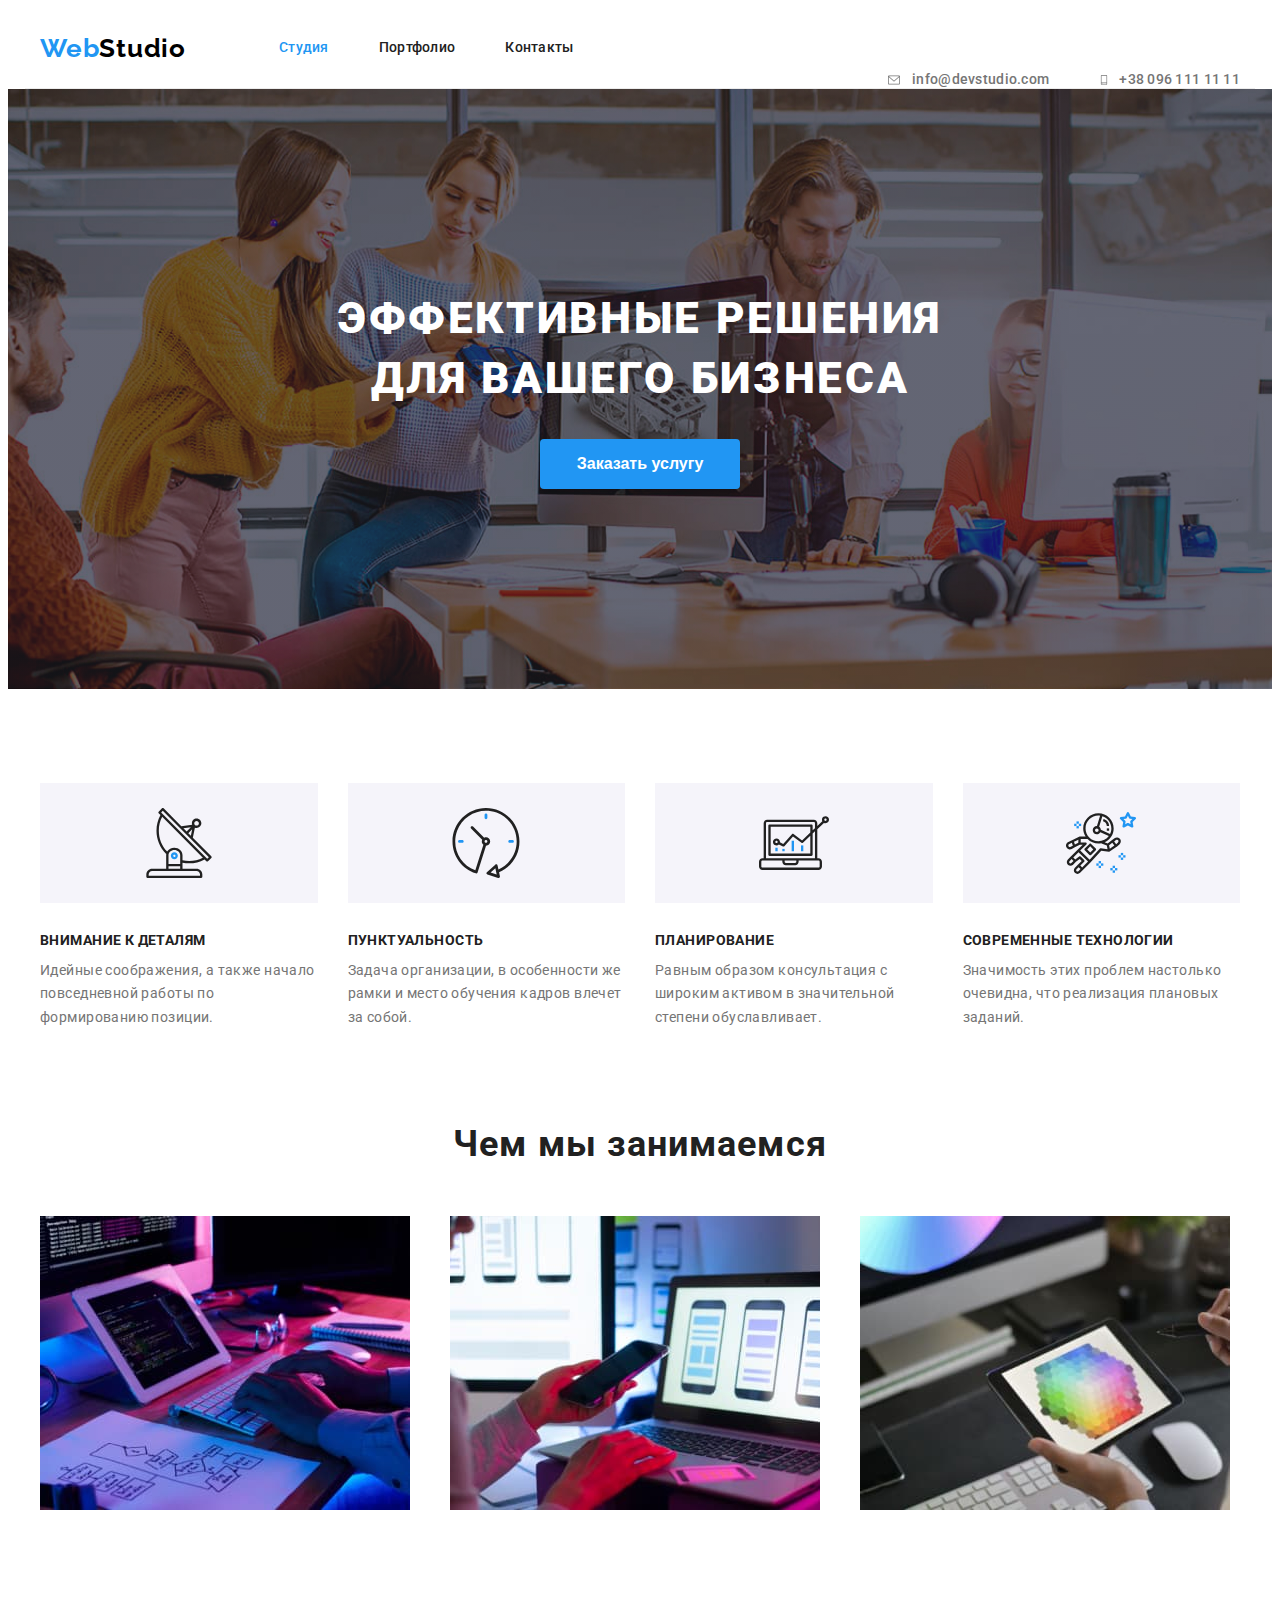
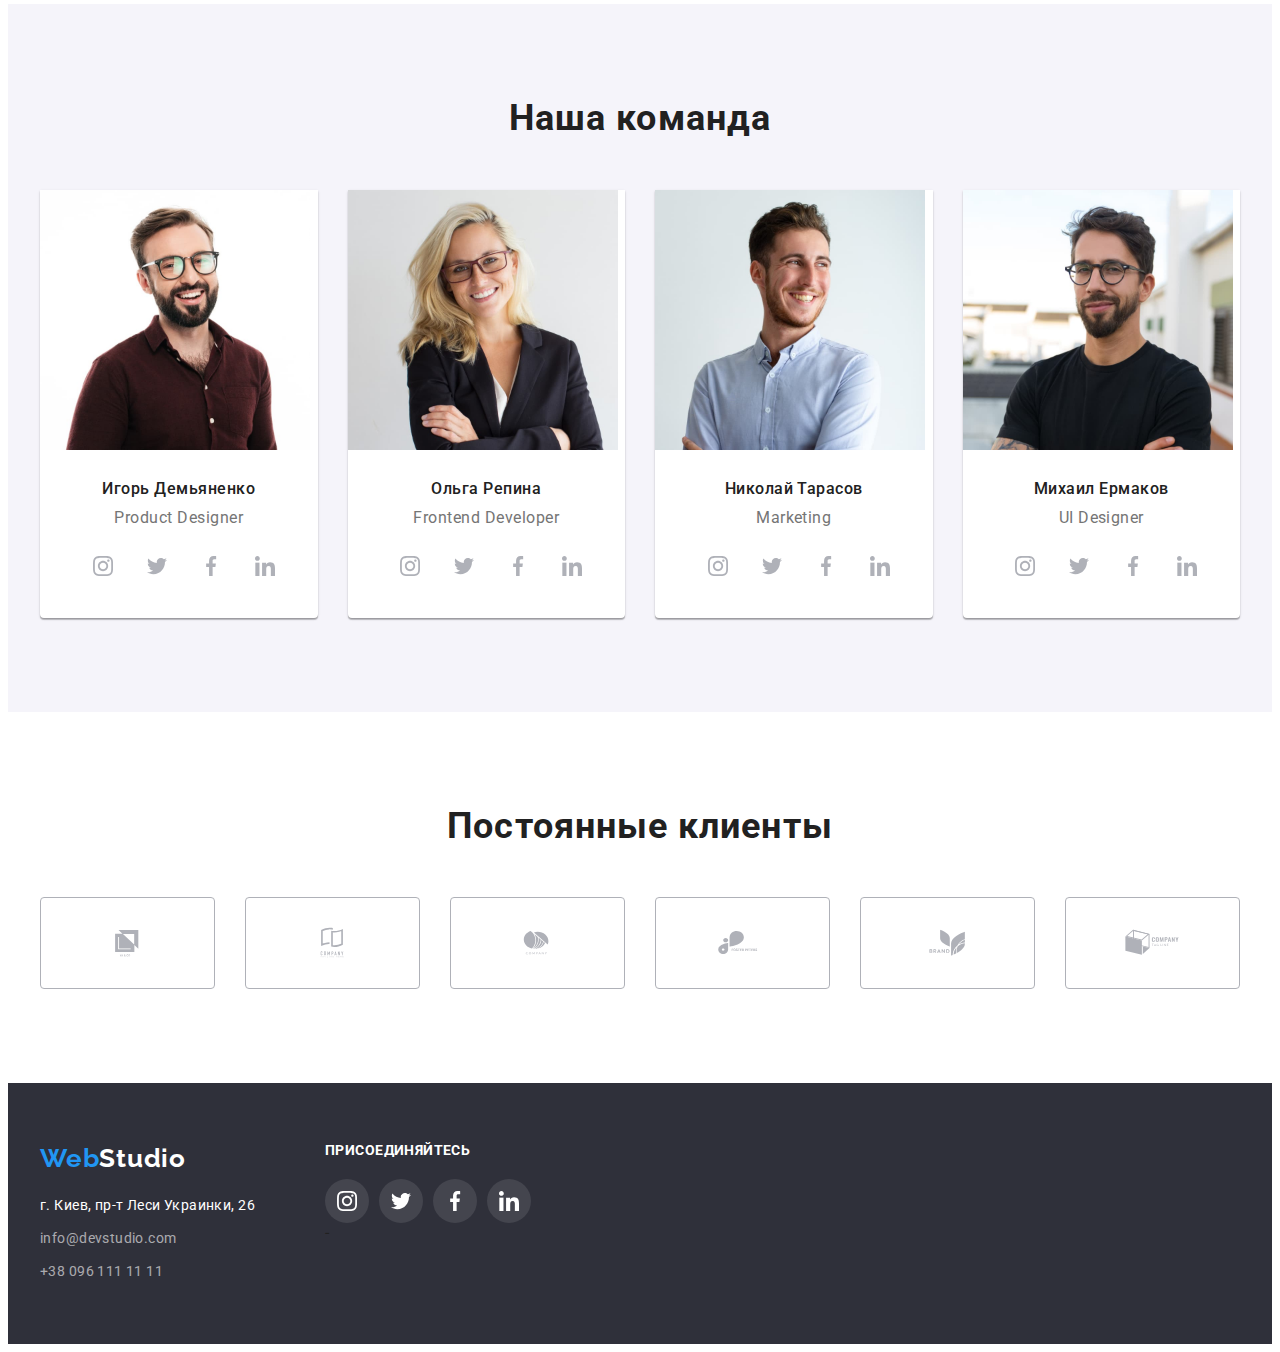
==== index.html @ b6491255 "add first edits" ====
<!DOCTYPE html>
<html lang="ru">
  <head>
    <meta charset="UTF-8" />
    <meta http-equiv="X-UA-Compatible" content="IE=edge" />
    <meta name="viewport" content="width=device-width, initial-scale=1.0" />
    <link rel="preconnect" href="https://fonts.googleapis.com" />
    <link rel="preconnect" href="https://fonts.gstatic.com" crossorigin />
    <link
      href="https://fonts.googleapis.com/css2?family=Raleway:wght@700&family=Roboto:wght@400;500;700;900&display=swap"
      rel="stylesheet"
    />
    <link
      rel="stylesheet"
      href="https://cdnjs.cloudflare.com/ajax/libs/modern-normalize/1.1.0/modern-normalize.min.css"
      integrity="sha512-wpPYUAdjBVSE4KJnH1VR1HeZfpl1ub8YT/NKx4PuQ5NmX2tKuGu6U/JRp5y+Y8XG2tV+wKQpNHVUX03MfMFn9Q=="
      crossorigin="anonymous"
      referrerpolicy="no-referrer"
    />
    <title>WebStudio</title>
    <link rel="stylesheet" href="./css/styles.css" />
  </head>

  <body>
    <!-- Header -->

    <header class="header">
      <div class="container header-container">
        <a href="" lang="en" class="header-logo link"> <span>Web</span>Studio</a>
        <nav>
          <ul class="header-nav-list list">
            <li class="header-nav-iteam">
              <a class="header-link link current" href="">Студия</a>
            </li>
            <li class="header-nav-iteam">
              <a class="header-link link" href="./portfolio.html">Портфолио</a>
            </li>
            <li class="header-nav-iteam">
              <a class="header-link link" href="">Контакты</a>
            </li>
          </ul>
        </nav>

        <ul class="header-contacts-list list">
          <li class="header-contact-iteam">
            <a class="header-contact-link link" href="mailto:info@devstudio.com">
              <svg class="header-icon" width="16" height="12">
                <use href="./images/icons.svg#icon-mail"></use></svg
              >info@devstudio.com
            </a>
          </li>
          <li class="header-contact-iteam">
            <a class="header-contact-link link" href="tel:+380961111111"
              ><svg class="header-icon" width="10" height="16">
                <use href="./images/icons.svg#icon-tel"></use></svg
              >+38 096 111 11 11</a
            >
          </li>
        </ul>
      </div>
    </header>

    <main>
      <!-- Hero section -->

      <section class="hero section">
        <div class="container">
          <h1 class="hero-title">Эффективные решения для вашего бизнеса</h1>
          <button class="hero-btn" type="button">Заказать услугу</button>
        </div>
      </section>

      <!-- Benefits -->

      <section class="section benefits">
        <div class="container">
          <ul class="benefits-list card-set list">
            <li class="card-set-iteam">
              <div class="benefits-bloc-icon">
                <svg class="benefits-icon" width="70" height="70">
                  <use href="./images/icons.svg#icon-benefits-antenna"></use>
                </svg>
              </div>
              <h3 class="benefits-title">Внимание к деталям</h3>
              <p class="benefits-after-title">
                Идейные соображения, а также начало повседневной работы по формированию позиции.
              </p>
            </li>
            <li class="card-set-iteam">
              <div class="benefits-bloc-icon">
                <svg class="benefits-icon" width="70" height="70">
                  <use href="./images/icons.svg#icon-benefits-clock"></use>
                </svg>
              </div>
              <h3 class="benefits-title">Пунктуальность</h3>
              <p class="benefits-after-title">
                Задача организации, в особенности же рамки и место обучения кадров влечет за собой.
              </p>
            </li>
            <li class="card-set-iteam">
              <div class="benefits-bloc-icon">
                <svg class="benefits-icon" width="70" height="70">
                  <use href="./images/icons.svg#icon-benefits-diagram"></use>
                </svg>
              </div>
              <h3 class="benefits-title">Планирование</h3>
              <p class="benefits-after-title">
                Равным образом консультация с широким активом в значительной степени обуславливает.
              </p>
            </li>
            <li class="card-set-iteam">
              <div class="benefits-bloc-icon">
                <svg class="benefits-icon" width="70" height="70">
                  <use href="./images/icons.svg#icon-benefits-astronaut"></use>
                </svg>
              </div>
              <h3 class="benefits-title">Современные технологии</h3>
              <p class="benefits-after-title">
                Значимость этих проблем настолько очевидна, что реализация плановых заданий.
              </p>
            </li>
          </ul>
        </div>
      </section>

      <!-- Features -->

      <section class="section features">
        <div class="container">
          <h2 class="main-title features-title">Чем мы занимаемся</h2>

          <ul class="features-list card-set list">
            <li class="features-iteam card-set-iteam">
              <img src="./images/what-we-do/what-we-do1.jpg" alt="Чем мы занимаемся" width="370" />
            </li>
            <li class="features-iteam card-set-iteam">
              <img src="./images/what-we-do/what-we-do2.jpg" alt="Чем мы занимаемся" width="370" />
            </li>
            <li class="features-iteam card-set-iteam">
              <img src="./images/what-we-do/what-we-do3.jpg" alt="Чем мы занимаемся" width="370" />
            </li>
          </ul>
        </div>
      </section>

      <!-- Teams -->

      <section class="teams section">
        <div class="container">
          <h2 class="main-title teams-title">Наша команда</h2>
          <ul class="team-list card-set list">
            <li class="teams-iteam card-set-iteam">
              <img src="./images/teams/team1.jpg" alt="Наша команда" width="270" height="260" />
              <div class="teams-content">
                <h3 class="team-name">Игорь Демьяненко</h3>
                <p lang="en" class="team-after-name">Product Designer</p>
                <ul class="team-soc-list list">
                  <li class="team-soc-iteam">
                    <a href="" class="team-soc-link link">
                      <svg class="team-soc-icon" width="20" height="20">
                        <use href="./images/icons.svg#icon-instagram"></use>
                      </svg>
                    </a>
                  </li>
                  <li class="team-soc-iteam">
                    <a href="" class="team-soc-link link">
                      <svg class="team-soc-icon" width="20" height="20">
                        <use href="./images/icons.svg#icon-twitter"></use>
                      </svg>
                    </a>
                  </li>
                  <li class="team-soc-iteam">
                    <a href="" class="team-soc-link link">
                      <svg class="team-soc-icon" width="20" height="20">
                        <use href="./images/icons.svg#icon-facebook"></use>
                      </svg>
                    </a>
                  </li>
                  <li class="team-soc-iteam">
                    <a href="" class="team-soc-link link">
                      <svg class="team-soc-icon" width="20" height="20">
                        <use href="./images/icons.svg#icon-linkedin"></use>
                      </svg>
                    </a>
                  </li>
                </ul>
              </div>
            </li>
            <li class="teams-iteam card-set-iteam">
              <img src="./images/teams/team2.jpg" alt="Наша команда" width="270" height="260" />
              <div class="teams-content">
                <h3 class="team-name">Ольга Репина</h3>
                <p lang="en" class="team-after-name">Frontend Developer</p>
                <ul class="team-soc-list list">
                  <li class="team-soc-iteam">
                    <a href="" class="team-soc-link link">
                      <svg class="team-soc-icon" width="20" height="20">
                        <use href="./images/icons.svg#icon-instagram"></use>
                      </svg>
                    </a>
                  </li>
                  <li class="team-soc-iteam">
                    <a href="" class="team-soc-link link">
                      <svg class="team-soc-icon" width="20" height="20">
                        <use href="./images/icons.svg#icon-twitter"></use>
                      </svg>
                    </a>
                  </li>
                  <li class="team-soc-iteam">
                    <a href="" class="team-soc-link link">
                      <svg class="team-soc-icon" width="20" height="20">
                        <use href="./images/icons.svg#icon-facebook"></use>
                      </svg>
                    </a>
                  </li>
                  <li class="team-soc-iteam">
                    <a href="" class="team-soc-link link">
                      <svg class="team-soc-icon" width="20" height="20">
                        <use href="./images/icons.svg#icon-linkedin"></use>
                      </svg>
                    </a>
                  </li>
                </ul>
              </div>
            </li>
            <li class="teams-iteam card-set-iteam">
              <img src="./images/teams/team3.jpg" alt="Наша команда" width="270" height="260" />
              <div class="teams-content">
                <h3 class="team-name">Николай Тарасов</h3>
                <p lang="en" class="team-after-name">Marketing</p>
                <ul class="team-soc-list list">
                  <li class="team-soc-iteam">
                    <a href="" class="team-soc-link link">
                      <svg class="team-soc-icon" width="20" height="20">
                        <use href="./images/icons.svg#icon-instagram"></use>
                      </svg>
                    </a>
                  </li>
                  <li class="team-soc-iteam">
                    <a href="" class="team-soc-link link">
                      <svg class="team-soc-icon" width="20" height="20">
                        <use href="./images/icons.svg#icon-twitter"></use>
                      </svg>
                    </a>
                  </li>
                  <li class="team-soc-iteam">
                    <a href="" class="team-soc-link link">
                      <svg class="team-soc-icon" width="20" height="20">
                        <use href="./images/icons.svg#icon-facebook"></use>
                      </svg>
                    </a>
                  </li>
                  <li class="team-soc-iteam">
                    <a href="" class="team-soc-link link">
                      <svg class="team-soc-icon" width="20" height="20">
                        <use href="./images/icons.svg#icon-linkedin"></use>
                      </svg>
                    </a>
                  </li>
                </ul>
              </div>
            </li>
            <li class="teams-iteam card-set-iteam">
              <img src="./images/teams/team4.jpg" alt="Наша команда" width="270" height="260" />
              <div class="teams-content">
                <h3 class="team-name">Михаил Ермаков</h3>
                <p lang="en" class="team-after-name">UI Designer</p>
                <ul class="team-soc-list list">
                  <li class="team-soc-iteam">
                    <a href="" class="team-soc-link link">
                      <svg class="team-soc-icon" width="20" height="20">
                        <use href="./images/icons.svg#icon-instagram"></use>
                      </svg>
                    </a>
                  </li>
                  <li class="team-soc-iteam">
                    <a href="" class="team-soc-link link">
                      <svg class="team-soc-icon" width="20" height="20">
                        <use href="./images/icons.svg#icon-twitter"></use>
                      </svg>
                    </a>
                  </li>
                  <li class="team-soc-iteam">
                    <a href="" class="team-soc-link link">
                      <svg class="team-soc-icon" width="20" height="20">
                        <use href="./images/icons.svg#icon-facebook"></use>
                      </svg>
                    </a>
                  </li>
                  <li class="team-soc-iteam">
                    <a href="" class="team-soc-link link">
                      <svg class="team-soc-icon" width="20" height="20">
                        <use href="./images/icons.svg#icon-linkedin"></use>
                      </svg>
                    </a>
                  </li>
                </ul>
              </div>
            </li>
          </ul>
        </div>
      </section>

      <!-- Regular-clients -->

      <section class="regular-clients section">
        <div class="container">
          <h2 class="regular-clients-title main-title">Постоянные клиенты</h2>
          <ul class="regular-clients-list card-set list">
            <li class="regular-client-iteam card-set-iteam">
              <a href="" class="regular-client-icon">
                <svg width="106" height="60">
                  <use href="./images/icons.svg#icon-client-1"></use>
                </svg>
              </a>
            </li>
            <li class="regular-client-iteam card-set-iteam">
              <a href="" class="regular-client-icon">
                <svg width="106" height="60">
                  <use href="./images/icons.svg#icon-client-2"></use>
                </svg>
              </a>
            </li>
            <li class="regular-client-iteam card-set-iteam">
              <a href="" class="regular-client-icon">
                <svg width="106" height="60">
                  <use href="./images/icons.svg#icon-client-3"></use>
                </svg>
              </a>
            </li>
            <li class="regular-client-iteam card-set-iteam">
              <a href="" class="regular-client-icon">
                <svg width="106" height="60">
                  <use href="./images/icons.svg#icon-client-4"></use>
                </svg>
              </a>
            </li>
            <li class="regular-client-iteam card-set-iteam">
              <a href="" class="regular-client-icon">
                <svg width="106" height="60">
                  <use href="./images/icons.svg#icon-client-5"></use>
                </svg>
              </a>
            </li>
            <li class="regular-client-iteam card-set-iteam">
              <a href="" class="regular-client-icon">
                <svg width="106" height="60">
                  <use href="./images/icons.svg#icon-client-6"></use>
                </svg>
              </a>
            </li>
          </ul>
        </div>
      </section>
    </main>
    <!-- Footer -->
    <footer class="footer">
      <div class="container">
        <ul class="footer-list list">
          <li class="footer-iteam iteam">
            <a class="logo-footer link" href="/" lang="en"> <span>Web</span>Studio</a>

            <address class="footer-address">
              <p class="footer-address-info">г. Киев, пр-т Леси Украинки, 26</p>
              <ul class="footer-contact-list list">
                <li class="footer-contact-iteam">
                  <a class="footer-contact-link link" href="mailto:info@devstudio.com"
                    >info@devstudio.com</a
                  >
                </li>
                <li class="footer-contact-iteam">
                  <a class="footer-contact-link link" href="tel:+380961111111">+38 096 111 11 11</a>
                </li>
              </ul>
            </address>
          </li>
          <li class="footer-iteam footer-soc iteam">
            <h3 class="footer-soc-title">присоединяйтесь</h3>
            <ul class="footer-soc-list list">
              <li class="footer-soc-iteam">
                <a href="" class="footer-soc-link link">
                  <svg class="footer-soc-icon" width="20" height="20">
                    <use href="./images/icons.svg#icon-instagram"></use>
                  </svg> </a
                >-
              </li>
              <li class="footer-soc-iteam">
                <a href="" class="footer-soc-link link">
                  <svg class="footer-soc-icon" width="20" height="20">
                    <use href="./images/icons.svg#icon-twitter"></use>
                  </svg>
                </a>
              </li>
              <li class="footer-soc-iteam">
                <a href="" class="footer-soc-link link">
                  <svg class="footer-soc-icon" width="20" height="20">
                    <use href="./images/icons.svg#icon-facebook"></use>
                  </svg>
                </a>
              </li>
              <li class="footer-soc-iteam">
                <a href="" class="footer-soc-link link">
                  <svg class="footer-soc-icon" width="20" height="20">
                    <use href="./images/icons.svg#icon-linkedin"></use>
                  </svg>
                </a>
              </li>
            </ul>
          </li>
        </ul>
      </div>
    </footer>
  </body>
</html>
---- css/styles.css ----
:root {
  --header-logo-left-color: #2196f3;
  --header-logo-right-color: #000;
  --footer-logo-left-color: #2196f3;
  --footer-logo-right-color: #fff;
  --main-title-color: #212121;
  --second-title-color: #fff;
  --after-title-color: #757575;
  --accent-color: #2196f3;
  --background-iteam-color: #f5f4fa;
  --main-font: 'Roboto', sans-serif;
  --logo-font: 'Raleway', sans-serif;

  /* card-set */
  --iteam: 1;
  --indent: 30px;
}

p,
h1,
h2,
h3,
h4,
h5,
h6 {
  margin: 0;
}

p:last-child {
  margin: 0;
}

ul {
  margin: 0;
  padding-left: 0;
}

button {
  cursor: pointer;
}

body {
  font-family: var(--main-font);
  color: var(--main-title-color);
}

address {
  font-style: normal;
}

img {
  display: block;
  max-width: 100%;
  height: auto;
}

.list {
  list-style: none;
  padding: 0;
  margin: 0;
}

.link {
  text-decoration: none;
  color: currentColor;
}

.visually-hidden {
  position: absolute;
  white-space: nowrap;
  width: 1px;
  height: 1px;
  overflow: hidden;
  border: 0;
  padding: 0;
  clip: rect(0 0 0 0);
  clip-path: inset(50%);
  margin: -1px;
}

.section {
  padding-top: 94px;
  padding-bottom: 94px;
}

.container {
  width: 1200px;
  padding: 0 15px;
  margin: 0 auto;
}

.main-title {
  margin-bottom: 50px;

  font-weight: 700;
  font-size: 36px;
  line-height: 1.16;
  text-align: center;
  letter-spacing: 0.03em;
}

/* --------NET FLEX */

.card-set {
  display: flex;
  flex-wrap: wrap;

  margin: calc(-1 * var(--indent) / 2);
}

.card-set-iteam {
  flex-basis: calc((100% - var(--indent) * var(--iteam)) / var(--iteam));

  margin: calc(var(--indent) / 2);
}

/* ----------Header */

.header-container {
  display: flex;
  align-items: center;
  border-bottom: 1px solid #ececec;
}

.header-logo {
  margin-right: 93px;
  display: block;

  font-family: var(--logo-font);
  font-weight: 700;
  font-size: 26px;
  line-height: 1.19;
  letter-spacing: 0.03em;

  color: var(--header-logo-right-color);
}

.header-logo > span {
  color: var(--header-logo-left-color);
}

.header-nav-list {
  display: flex;
  margin-left: auto;
}

.header-nav-iteam:not(:last-child) {
  margin-right: 50px;
}

.header-link {
  padding-top: 32px;
  padding-bottom: 32px;
  display: block;

  font-weight: 500;
  font-size: 14px;
  line-height: 1.14;
  letter-spacing: 0.02em;
  color: var(--main-title-color);
}

.header-link:hover,
.header-link:focus {
  color: var(--accent-color);
}

.current {
  color: var(--accent-color);
}

.header-contacts-list {
  display: flex;
  margin-left: auto;
}

.header-contact-iteam:not(:last-child) {
  margin-right: 50px;
}

.header-contact-link {
  display: flex;
  align-items: center;
  justify-content: center;
  width: 100%;
  height: 100%;
  cursor: pointer;

  padding-top: 32px;
  padding-bottom: 32px;

  font-weight: 500;
  font-size: 14px;
  line-height: 1.14;
  letter-spacing: 0.02em;
  color: var(--after-title-color);
  fill: #757575;
}
.header-icon {
  margin-right: 10px;
}

.header-contact-link:hover,
.header-contact-link:focus {
  color: var(--accent-color);
  fill: var(--accent-color);
}

/* ----------------Hero section*/

.hero {
  padding-top: 200px;
  padding-bottom: 200px;

  background-color: #c4c4c4;
  background-image: linear-gradient(rgba(47, 48, 58, 0.4), rgba(47, 48, 58, 0.4)),
    url(../images/hero/hero-bg.jpg);
  background-repeat: no-repeat;
  background-position: center;
  background-size: cover;
}

.hero-title {
  margin-left: auto;
  margin-right: auto;
  margin-bottom: 30px;
  max-width: 696px;

  text-align: center;
  font-weight: 900;
  font-size: 44px;
  line-height: 1.36;
  letter-spacing: 0.06em;
  text-transform: uppercase;
  color: var(--second-title-color);
}
.hero-btn {
  margin-left: auto;
  margin-right: auto;
  padding-top: 10px;
  padding-bottom: 10px;
  display: block;
  min-width: 200px;

  font-weight: 700;
  font-size: 16px;
  line-height: 1.87;
  color: #ffffff;

  background-color: var(--accent-color);
  box-shadow: 0px 4px 4px rgba(0, 0, 0, 0.15);
  border-radius: 4px;
  border: none;

  cursor: pointer;
}

.hero-btn:hover {
  background-color: #188ce8;
}

/* -------------Benefits */
.benefits {
  padding-bottom: 47px;
}

.benefits-list {
  --iteam: 4;
  --indent: 30px;
}
.benefits-bloc-icon {
  display: flex;
  align-items: center;
  justify-content: center;

  margin-bottom: 30px;

  width: 100%;
  height: 120px;
  background-color: #f5f4fa;
}
.benefits-title {
  margin-bottom: 10px;
  font-weight: 700;
  font-size: 14px;
  line-height: 1.14;
  letter-spacing: 0.03em;
  text-transform: uppercase;
}

.benefits-after-title {
  font-size: 14px;
  line-height: 1.71;
  letter-spacing: 0.03em;
  color: var(--after-title-color);
}

/* --------Features */

.features {
  padding-top: 47px;
}

.features-list {
  --iteam: 3;
  --indent: 30px;
}

/* -------Teams */
.teams {
  background: var(--background-iteam-color);
}

.teams-iteam {
  --iteam: 4;
  --indent: 30px;

  background-color: #fff;

  box-shadow: 0px 1px 3px rgba(0, 0, 0, 0.12), 0px 1px 1px rgba(0, 0, 0, 0.14),
    0px 2px 1px rgba(0, 0, 0, 0.2);
  border-radius: 0px 0px 4px 4px;
}

.teams-content {
  padding-top: 30px;
  padding-bottom: 30px;

  text-align: center;
  font-size: 16px;
  line-height: 1.18;
}

.team-name {
  margin-bottom: 10px;

  font-weight: 500;
  font-size: 16px;
  letter-spacing: 0.03em;
}

.team-after-name {
  letter-spacing: 0.03em;
  color: var(--after-title-color);
  margin-bottom: 16px;
}

.team-soc-list {
  display: flex;
  justify-content: center;
}

.team-soc-iteam {
  width: 44px;
  height: 44px;
  margin-left: 10px;
}

.team-soc-iteam:first-child {
  margin-left: none;
}

.team-soc-link {
  display: flex;
  align-items: center;
  justify-content: center;
  width: 100%;
  height: 100%;
  border-radius: 50%;
  cursor: pointer;
}

.team-soc-link:hover,
.team-soc-link:focus {
  background-color: var(--accent-color);
}

.team-soc-link:hover .team-soc-icon,
.team-soc-link:focus .team-soc-icon {
  fill: #fff;
}

.team-soc-icon {
  fill: #afb1b8;
}

/* -------Regular-clients */
.regular-clients-list {
  --iteam: 6;
  --indent: 30px;
}

.regular-client-iteam {
  fill: #afb1b8;
}

.regular-client-icon {
  border: 1px solid #afb1b8;
  border-radius: 4px;

  padding: 15px 30px;
  display: flex;
  align-items: center;
  justify-content: center;
  fill: #afb1b8;
}

.regular-client-icon:hover {
  fill: var(--accent-color);
  border: 1px solid var(--accent-color);
}
/* ----Footer */

.footer {
  padding-top: 60px;
  padding-bottom: 60px;

  background-color: #2f303a;
}

.footer-list {
  display: flex;
}

.footer-iteam:not(last-child) {
  margin-right: 70px;
}

.logo-footer {
  margin-bottom: 20px;
  display: block;

  font-family: var(--logo-font);
  font-weight: 700;
  font-size: 26px;
  line-height: 1.19;
  letter-spacing: 0.03em;
  color: var(--footer-logo-right-color);
}

.logo-footer > span {
  color: var(--footer-logo-left-color);
}

.footer-address-info {
  margin-bottom: 9px;

  font-size: 14px;
  line-height: 1.71;
  letter-spacing: 0.03em;
  color: #fff;
}

.footer-contact-iteam:not(:last-child) {
  margin-bottom: 9px;
}

.footer-contact-link {
  font-size: 14px;
  line-height: 1.71;
  letter-spacing: 0.03em;
  color: rgba(255, 255, 255, 0.6);
}
.footer-contact-link:hover,
.footer-contac-link:focus {
  color: var(--accent-color);
}

.footer-soc-title {
  margin-bottom: 20px;
  text-transform: uppercase;
  font-weight: 700;
  font-size: 14px;
  line-height: 1.14;
  letter-spacing: 0.03em;
  color: #fff;
}

.footer-soc-list {
  display: flex;
  justify-content: center;
}

.footer-soc-iteam {
  width: 44px;
  height: 44px;
}
.footer-soc-iteam:not(:last-child) {
  margin-right: 10px;
}

.footer-soc-link {
  display: flex;
  align-items: center;
  justify-content: center;

  width: 100%;
  height: 100%;
  border-radius: 50%;
  cursor: pointer;

  background-color: rgba(255, 255, 255, 0.1);
}
.footer-soc-link:hover {
  background-color: var(--accent-color);
}

.footer-soc-icon {
  fill: #fff;
}

/* -------Filter */

.filter-list {
  display: flex;
  justify-content: center;
  margin-bottom: 50px;
}

.filter-iteam:not(:last-child) {
  margin-right: 8px;
}

.filter-btn {
  padding: 6px 22px;

  font-family: inherit;
  font-weight: 500;
  font-size: 16px;
  line-height: 1.62;
  text-align: center;
  letter-spacing: 0.03em;
  border-radius: 4px;
  border: none;
  cursor: pointer;

  background-color: var(--background-iteam-color);
}

.filter-btn:hover {
  color: var(--second-title-color);

  background-color: var(--accent-color);
}

.filter-btn.current {
  color: var(--second-title-color);

  background-color: var(--accent-color);
}

/* --------Portfolio */

.portfolio-iteam {
  --iteam: 3;
  --indent: 30px;
  cursor: pointer;
}

.portfolio-iteam:hover {
  border: 1px solid #eeeeee;
  box-shadow: 0px 1px 1px rgba(0, 0, 0, 0.12), 0px 4px 4px rgba(0, 0, 0, 0.06),
    1px 4px 6px rgba(0, 0, 0, 0.16);
}

.portfolio-text {
  padding: 20px 24px;

  border: 1px solid #eeeeee;
  border-top: none;
}

.potfolio-title {
  margin-bottom: 4px;

  font-weight: 700;
  font-size: 18px;
  line-height: 2;
  letter-spacing: 0.06em;
}

.potfolio-after-title {
  font-weight: 400;
  font-size: 16px;
  line-height: 1.66;
  letter-spacing: 0.03em;
  color: var(--after-title-color);
}
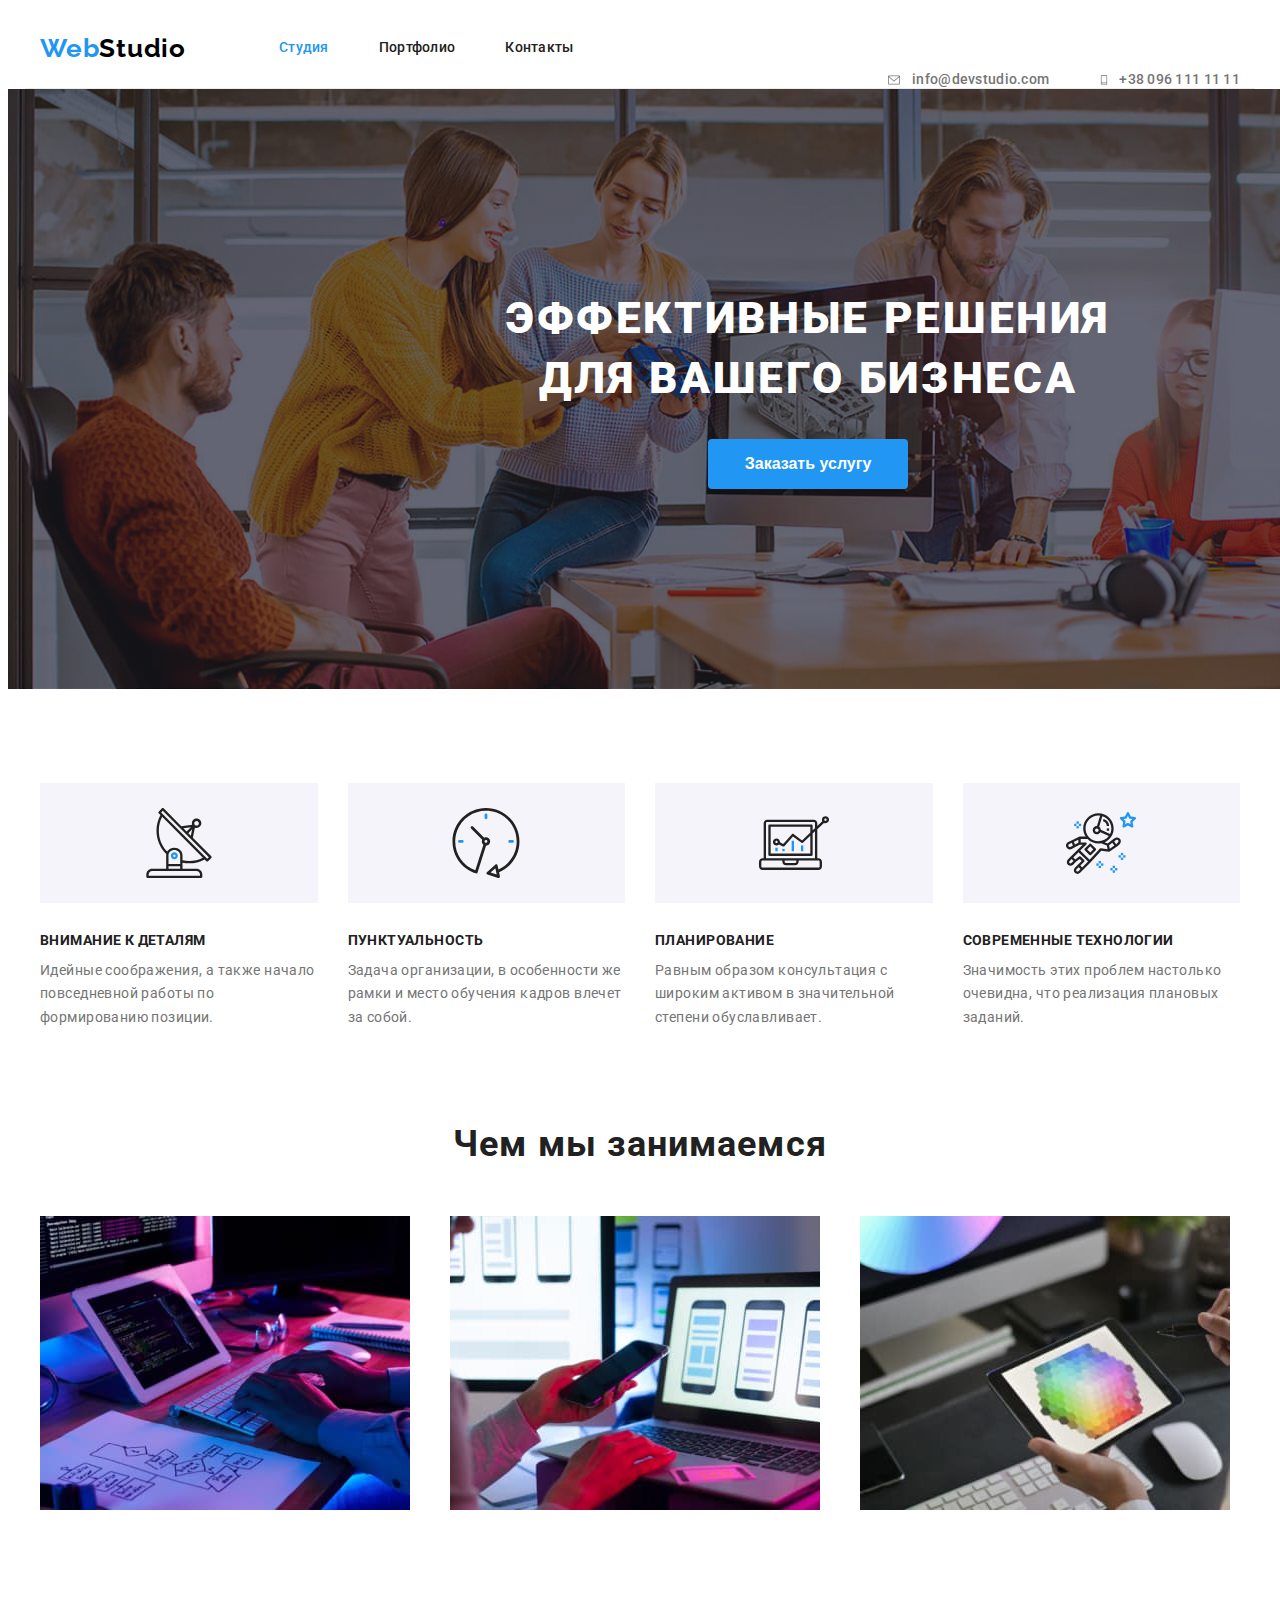
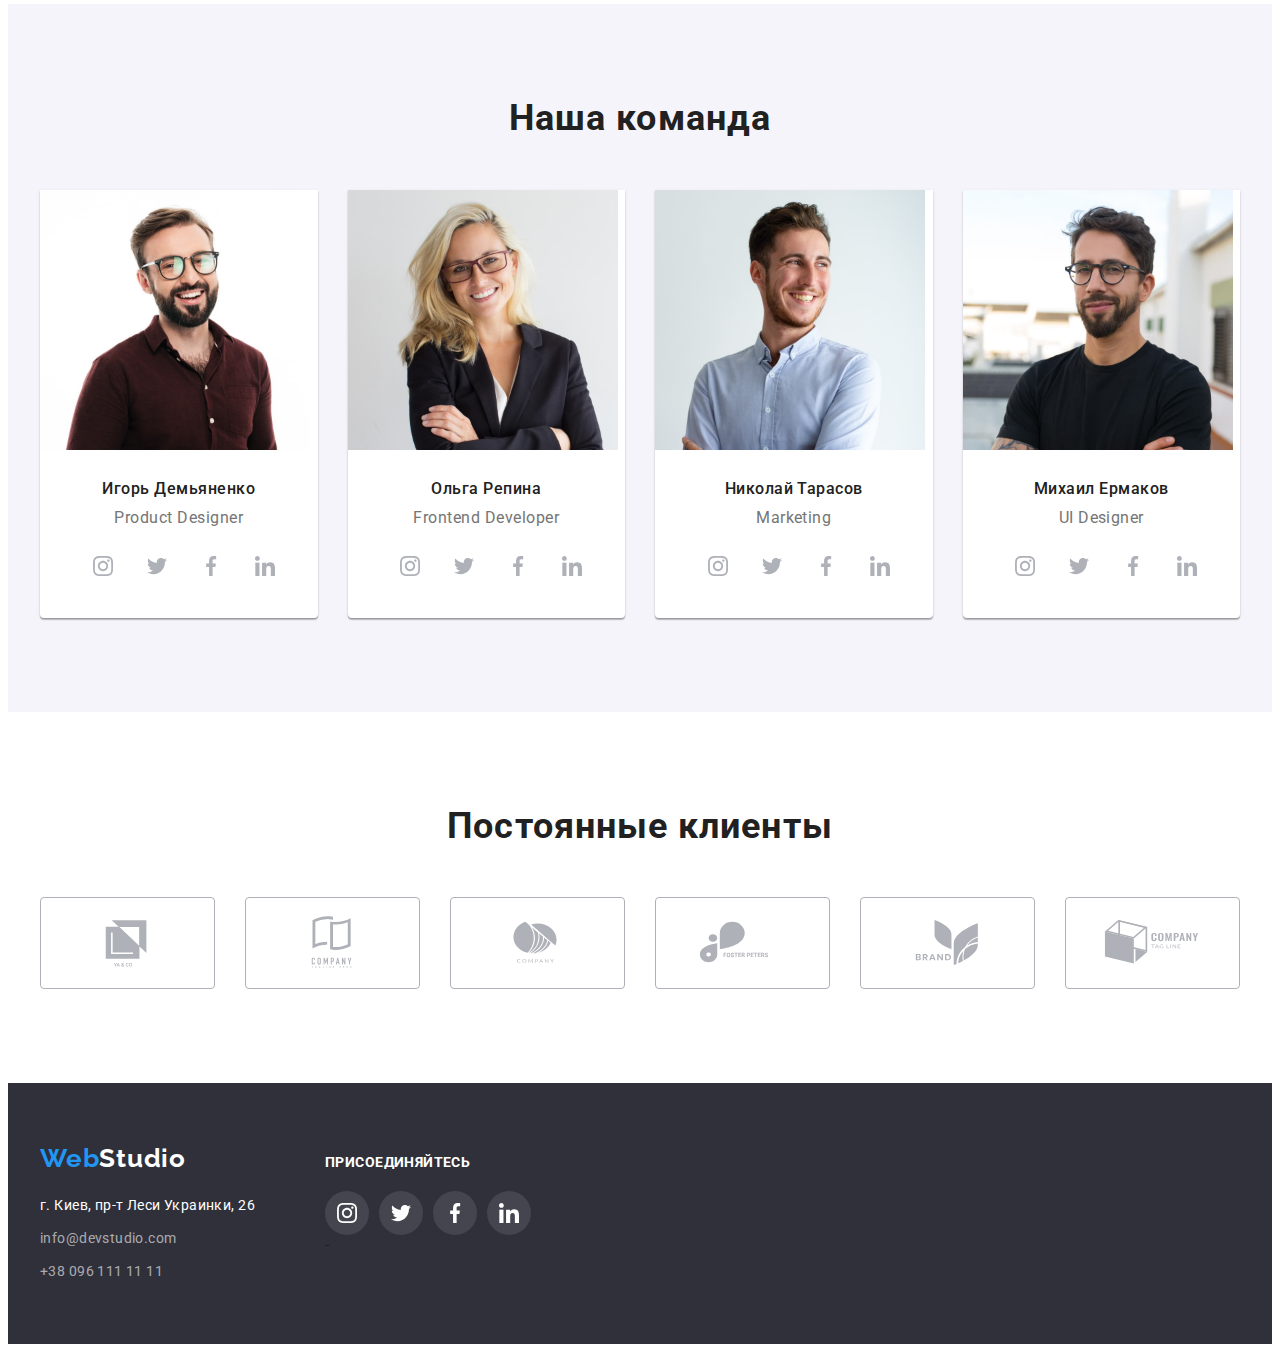
==== commit 0b083307: "add edits" ====
--- a/index.html
+++ b/index.html
@@ -308,43 +308,43 @@
           <h2 class="regular-clients-title main-title">Постоянные клиенты</h2>
           <ul class="regular-clients-list card-set list">
             <li class="regular-client-iteam card-set-iteam">
-              <a href="" class="regular-client-icon">
-                <svg width="106" height="60">
+              <a href="" class="regular-client-link">
+                <svg class="regular-client-icon" width="106" height="60">
                   <use href="./images/icons.svg#icon-client-1"></use>
                 </svg>
               </a>
             </li>
             <li class="regular-client-iteam card-set-iteam">
-              <a href="" class="regular-client-icon">
-                <svg width="106" height="60">
+              <a href="" class="regular-client-link">
+                <svg class="regular-client-icon" width="106" height="60">
                   <use href="./images/icons.svg#icon-client-2"></use>
                 </svg>
               </a>
             </li>
             <li class="regular-client-iteam card-set-iteam">
-              <a href="" class="regular-client-icon">
-                <svg width="106" height="60">
+              <a href="" class="regular-client-link">
+                <svg class="regular-client-icon" width="106" height="60">
                   <use href="./images/icons.svg#icon-client-3"></use>
                 </svg>
               </a>
             </li>
             <li class="regular-client-iteam card-set-iteam">
-              <a href="" class="regular-client-icon">
-                <svg width="106" height="60">
+              <a href="" class="regular-client-link">
+                <svg class="regular-client-icon" width="106" height="60">
                   <use href="./images/icons.svg#icon-client-4"></use>
                 </svg>
               </a>
             </li>
             <li class="regular-client-iteam card-set-iteam">
-              <a href="" class="regular-client-icon">
-                <svg width="106" height="60">
+              <a href="" class="regular-client-link">
+                <svg class="regular-client-icon" width="106" height="60">
                   <use href="./images/icons.svg#icon-client-5"></use>
                 </svg>
               </a>
             </li>
             <li class="regular-client-iteam card-set-iteam">
-              <a href="" class="regular-client-icon">
-                <svg width="106" height="60">
+              <a href="" class="regular-client-link">
+                <svg class="regular-client-icon" width="106" height="60">
                   <use href="./images/icons.svg#icon-client-6"></use>
                 </svg>
               </a>
--- a/css/styles.css
+++ b/css/styles.css
@@ -198,12 +198,12 @@
 }
 .header-icon {
   margin-right: 10px;
+  fill: currentColor;
 }
 
 .header-contact-link:hover,
 .header-contact-link:focus {
   color: var(--accent-color);
-  fill: var(--accent-color);
 }
 
 /* ----------------Hero section*/
@@ -218,6 +218,8 @@
   background-repeat: no-repeat;
   background-position: center;
   background-size: cover;
+
+  min-width: 1600px;
 }
 
 .hero-title {
@@ -394,7 +396,7 @@
   fill: #afb1b8;
 }
 
-.regular-client-icon {
+.regular-client-link {
   border: 1px solid #afb1b8;
   border-radius: 4px;
 
@@ -402,11 +404,15 @@
   display: flex;
   align-items: center;
   justify-content: center;
-  fill: #afb1b8;
-}
-
-.regular-client-icon:hover {
-  fill: var(--accent-color);
+  color: #afb1b8;
+}
+
+.regular-client-icon {
+  fill: currentColor;
+}
+
+.regular-client-link:hover {
+  color: var(--accent-color);
   border: 1px solid var(--accent-color);
 }
 /* ----Footer */
@@ -420,6 +426,7 @@
 
 .footer-list {
   display: flex;
+  align-items: baseline;
 }
 
 .footer-iteam:not(last-child) {
@@ -558,7 +565,6 @@
 }
 
 .portfolio-iteam:hover {
-  border: 1px solid #eeeeee;
   box-shadow: 0px 1px 1px rgba(0, 0, 0, 0.12), 0px 4px 4px rgba(0, 0, 0, 0.06),
     1px 4px 6px rgba(0, 0, 0, 0.16);
 }
